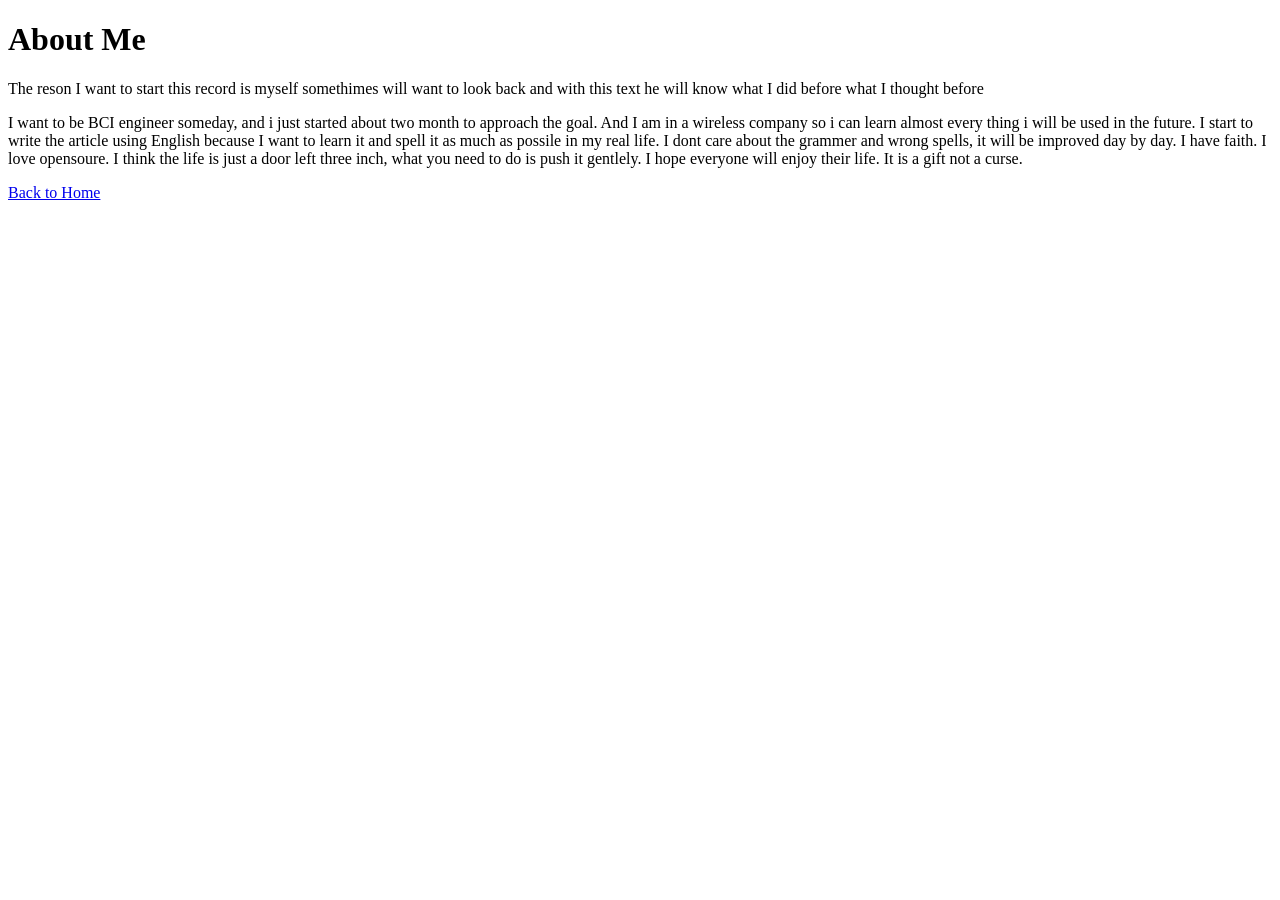
==== about.html @ ede0ac5c "Add about me. Updated the content of the about page with personal reflections and aspirations." ====
<!DOCTYPE html>
<html>
<head>
  <meta charset="UTF-8">
  <title>About Me</title>
</head>
<body>
  <h1>About Me</h1>
  <p>The reson I want to start this record is myself somethimes will want to look back and with this text he will know what I did before what I thought before</p>
  <p>I want to be BCI engineer someday, and i just started about two month to approach the goal.
    And I am in a wireless company so i can learn almost every thing i will be used in the future.
    I start to write the article using English because I want to learn it and spell it as much as possile in my real life. 
    I dont care about the grammer and wrong spells, it will be improved day by day. I have faith.
    I love opensoure.
    I think the life is just a door left three inch, what you need to do is push it gentlely.
    I hope everyone will enjoy their life. It is a gift not a curse.
  <p>
  <a href="index.html">Back to Home</a>
</body>
</html>
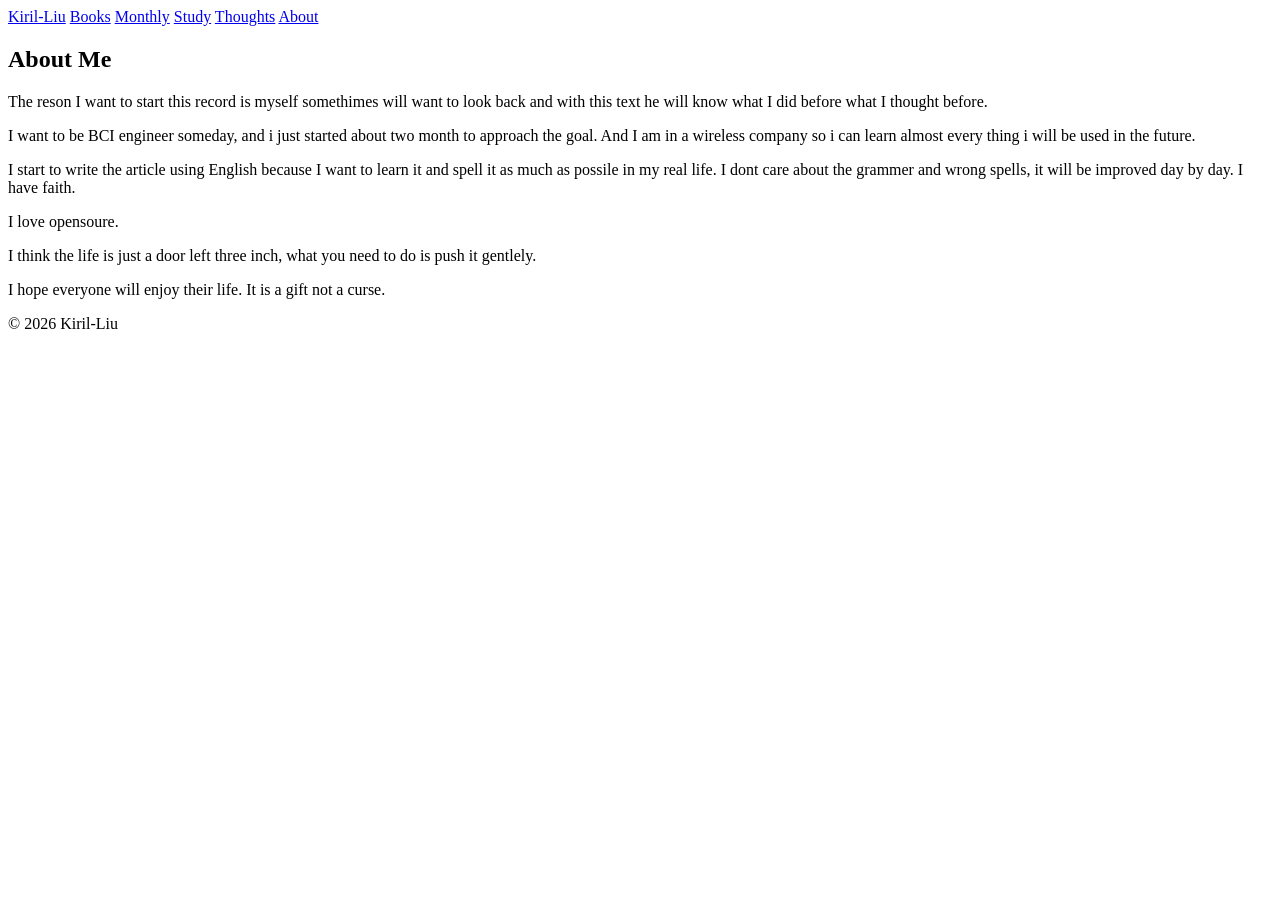
==== commit ce091dee: "Refactor about.html structure and content" ====
--- a/about.html
+++ b/about.html
@@ -1,20 +1,35 @@
 <!DOCTYPE html>
-<html>
+<html lang="en">
 <head>
   <meta charset="UTF-8">
+  <meta name="viewport" content="width=device-width, initial-scale=1">
   <title>About Me</title>
+  <link rel="stylesheet" href="style.css">
 </head>
 <body>
-  <h1>About Me</h1>
-  <p>The reson I want to start this record is myself somethimes will want to look back and with this text he will know what I did before what I thought before</p>
-  <p>I want to be BCI engineer someday, and i just started about two month to approach the goal.
-    And I am in a wireless company so i can learn almost every thing i will be used in the future.
-    I start to write the article using English because I want to learn it and spell it as much as possile in my real life. 
-    I dont care about the grammer and wrong spells, it will be improved day by day. I have faith.
-    I love opensoure.
-    I think the life is just a door left three inch, what you need to do is push it gentlely.
-    I hope everyone will enjoy their life. It is a gift not a curse.
-  <p>
-  <a href="index.html">Back to Home</a>
+  <header>
+    <nav>
+      <a href="index.html" class="logo">Kiril-Liu</a>
+      <a href="books.html">Books</a>
+      <a href="monthly.html">Monthly</a>
+      <a href="study.html">Study</a>
+      <a href="thoughts.html">Thoughts</a>
+      <a href="about.html">About</a>
+    </nav>
+  </header>
+
+  <main>
+    <section class="fade">
+      <h1>About Me</h1>
+      <p>The reson I want to start this record is myself somethimes will want to look back and with this text he will know what I did before what I thought before.</p>
+      <p>I want to be BCI engineer someday, and i just started about two month to approach the goal. And I am in a wireless company so i can learn almost every thing i will be used in the future.</p>
+      <p>I start to write the article using English because I want to learn it and spell it as much as possile in my real life. I dont care about the grammer and wrong spells, it will be improved day by day. I have faith.</p>
+      <p>I love opensoure.</p>
+      <p>I think the life is just a door left three inch, what you need to do is push it gentlely.</p>
+      <p>I hope everyone will enjoy their life. It is a gift not a curse.</p>
+    </section>
+  </main>
+
+  <footer>© 2026 Kiril-Liu</footer>
 </body>
 </html>
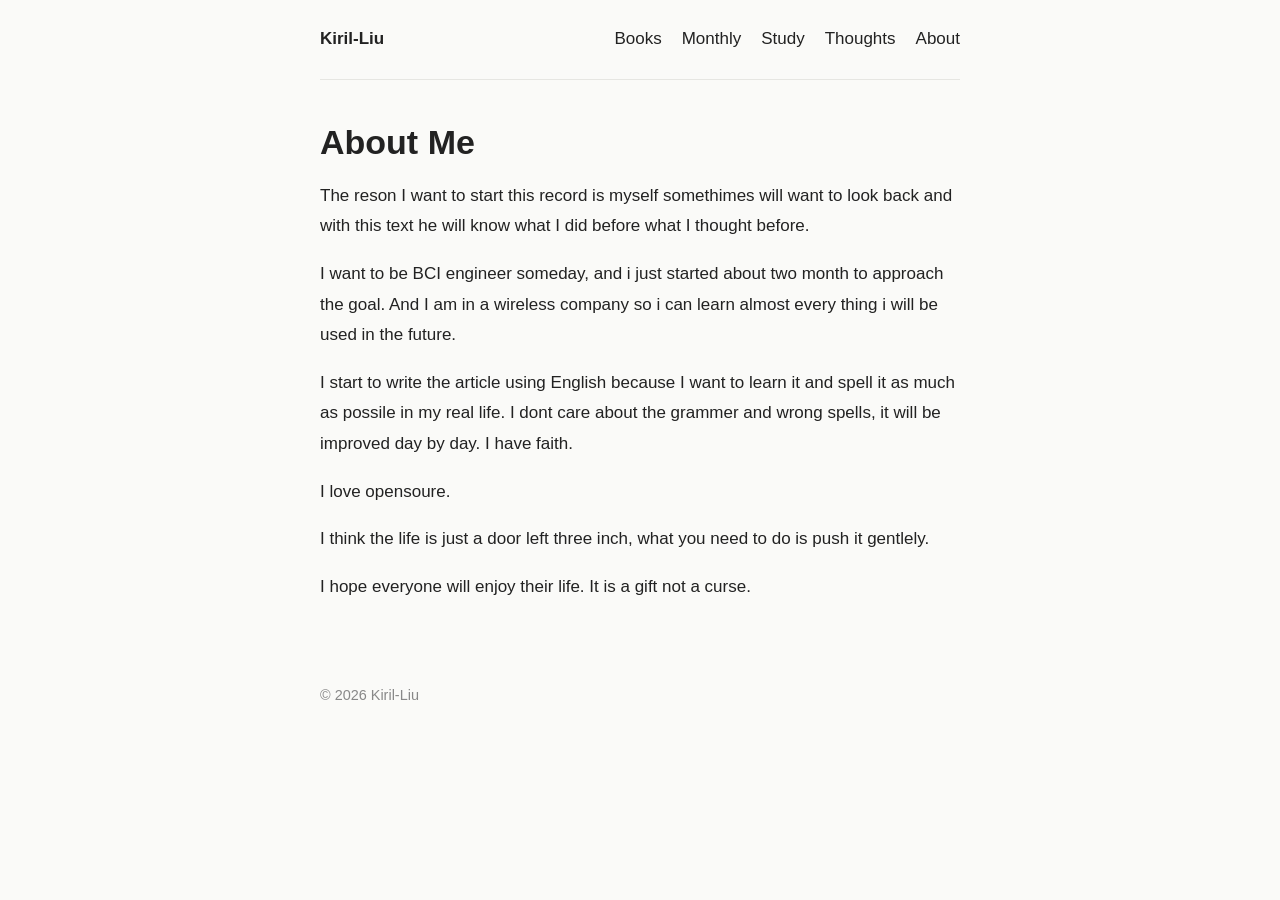
==== commit a984f3dc: "add pages" ====
--- a/about.html
+++ b/about.html
@@ -19,7 +19,7 @@
   </header>
 
   <main>
-    <section class="fade">
+    <article class="post fade">
       <h1>About Me</h1>
       <p>The reson I want to start this record is myself somethimes will want to look back and with this text he will know what I did before what I thought before.</p>
       <p>I want to be BCI engineer someday, and i just started about two month to approach the goal. And I am in a wireless company so i can learn almost every thing i will be used in the future.</p>
@@ -27,9 +27,9 @@
       <p>I love opensoure.</p>
       <p>I think the life is just a door left three inch, what you need to do is push it gentlely.</p>
       <p>I hope everyone will enjoy their life. It is a gift not a curse.</p>
-    </section>
+    </article>
   </main>
 
-  <footer>© 2026 Kiril-Liu</footer>
+  <footer>&copy; 2026 Kiril-Liu</footer>
 </body>
 </html>
--- a/style.css
+++ b/style.css
@@ -0,0 +1,80 @@
+/* ===== Theme ===== */
+:root {
+  --bg: #fafaf8; --text: #222; --muted: #888;
+  --accent: #3a6ea5; --line: #e6e6e2;
+}
+@media (prefers-color-scheme: dark) {
+  :root { --bg: #161616; --text: #ddd; --muted: #777;
+          --accent: #7aa7d9; --line: #2a2a2a; }
+}
+
+/* ===== Base ===== */
+* { box-sizing: border-box; }
+body {
+  margin: 0; background: var(--bg); color: var(--text);
+  font: 17px/1.8 -apple-system, "Segoe UI", "PingFang SC", "Microsoft YaHei", sans-serif;
+}
+header, main, footer { max-width: 680px; margin: 0 auto; padding: 0 20px; }
+a { color: inherit; text-decoration: none; }
+h1 { font-size: 2em; margin: 0 0 .4em; line-height: 1.3; }
+h2 { font-size: 1.1em; color: var(--muted); font-weight: 500; }
+h2 small { font-size: .75em; margin-left: 8px; }
+section { margin: 48px 0; }
+ul { padding-left: 0; list-style: none; }
+footer { padding: 40px 20px; color: var(--muted); font-size: .85em; }
+
+/* ===== Nav ===== */
+nav { display: flex; flex-wrap: wrap; gap: 20px; padding: 24px 0; border-bottom: 1px solid var(--line); }
+nav .logo { margin-right: auto; font-weight: 600; }
+
+/* animated underline for links */
+nav a, .links a, .list a, .post p a {
+  background: linear-gradient(var(--accent), var(--accent)) 0 100% / 0 1px no-repeat;
+  transition: background-size .3s, color .3s;
+}
+nav a:hover, .links a:hover, .list a:hover, .post p a:hover {
+  background-size: 100% 1px; color: var(--accent);
+}
+
+/* ===== Home / lists ===== */
+.now { padding: 20px 24px; border: 1px solid var(--line); border-radius: 10px; }
+.now h2 { margin-top: 0; }
+.list li { display: flex; gap: 16px; padding: 6px 0; }
+.list span, time { color: var(--muted); font-variant-numeric: tabular-nums; flex-shrink: 0; }
+main > h1 { margin-top: 40px; }
+
+/* ===== Thoughts ===== */
+.thought { padding: 16px 0; border-bottom: 1px solid var(--line); }
+.thought p { margin: .3em 0 0; }
+
+/* ===== Article body (detail pages) ===== */
+.post { margin: 40px 0; }
+.post h2 { font-size: 1.4em; color: var(--text); font-weight: 600; margin: 2em 0 .5em; }
+.post h3 { font-size: 1.15em; margin: 1.5em 0 .4em; }
+.post p  { margin: 1em 0; }
+.post ul, .post ol { padding-left: 1.4em; }
+.post ul { list-style: disc; }
+.post li { padding: 2px 0; }
+.post blockquote {
+  margin: 1.5em 0; padding: .2em 1.2em;
+  border-left: 3px solid var(--accent); color: var(--muted);
+}
+.post code {
+  background: var(--line); padding: 2px 6px;
+  border-radius: 4px; font-size: .9em;
+}
+.post pre { background: var(--line); padding: 16px; border-radius: 8px; overflow-x: auto; }
+.post pre code { background: none; padding: 0; }
+.post img { max-width: 100%; border-radius: 8px; }
+.post hr { border: none; border-top: 1px solid var(--line); margin: 2em 0; }
+.post .meta { color: var(--muted); font-size: .9em; margin-top: -.5em; }
+details summary { cursor: pointer; color: var(--accent); }
+
+/* ===== Animation ===== */
+.fade { opacity: 0; transform: translateY(12px); animation: up .6s ease forwards; }
+@keyframes up { to { opacity: 1; transform: none; } }
+main > .fade:nth-child(2) { animation-delay: .15s; }
+main > .fade:nth-child(3) { animation-delay: .3s; }
+@media (prefers-reduced-motion: reduce) {
+  .fade { animation: none; opacity: 1; transform: none; }
+}
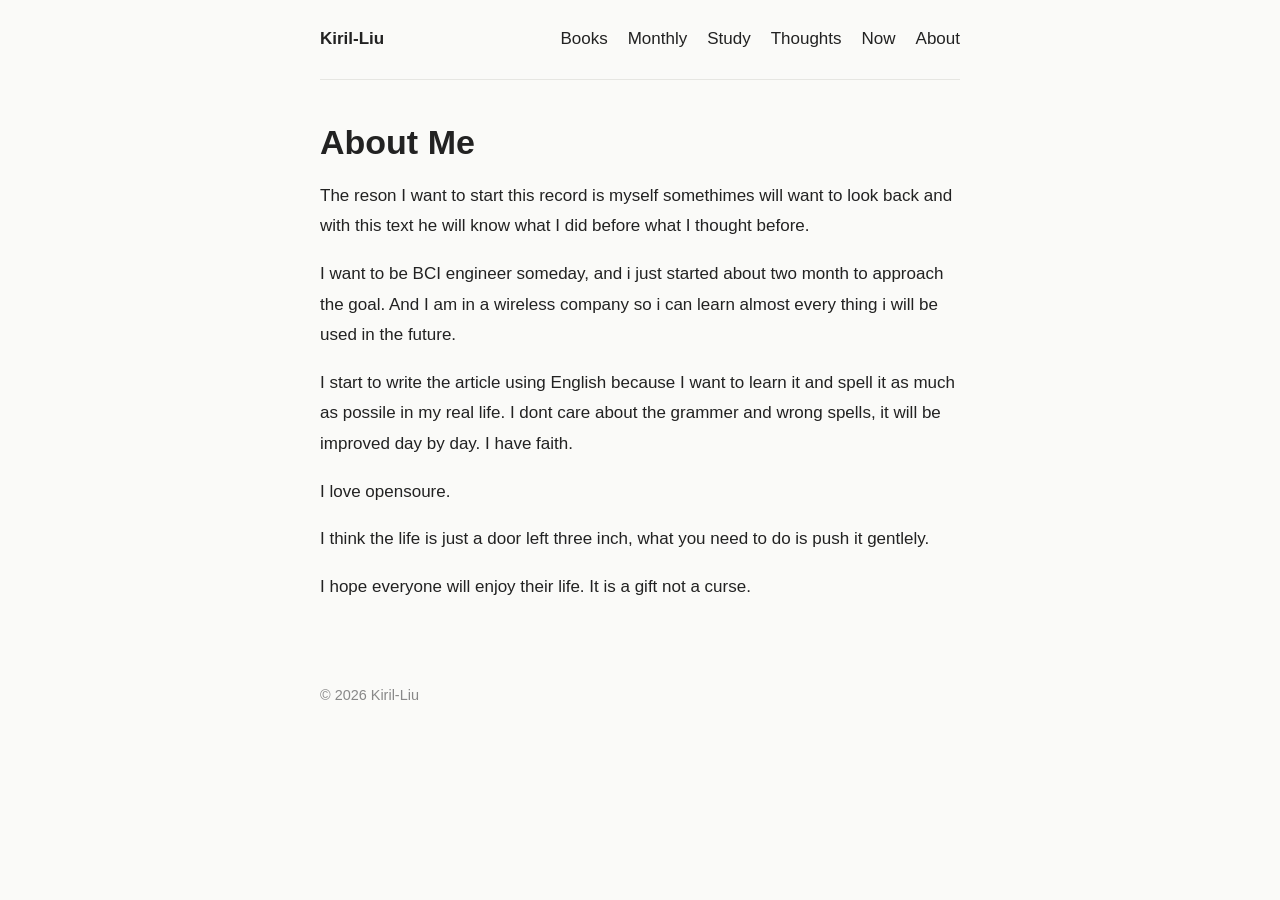
==== commit 9dbb559a: "Add Now history" ====
--- a/about.html
+++ b/about.html
@@ -14,6 +14,7 @@
       <a href="monthly.html">Monthly</a>
       <a href="study.html">Study</a>
       <a href="thoughts.html">Thoughts</a>
+      <a href="now.html">Now</a>
       <a href="about.html">About</a>
     </nav>
   </header>
--- a/style.css
+++ b/style.css
@@ -28,11 +28,11 @@
 nav .logo { margin-right: auto; font-weight: 600; }
 
 /* animated underline for links */
-nav a, .links a, .list a, .post p a {
+nav a, .links a, .list a, .post p a, .now .more a {
   background: linear-gradient(var(--accent), var(--accent)) 0 100% / 0 1px no-repeat;
   transition: background-size .3s, color .3s;
 }
-nav a:hover, .links a:hover, .list a:hover, .post p a:hover {
+nav a:hover, .links a:hover, .list a:hover, .post p a:hover, .now .more a:hover {
   background-size: 100% 1px; color: var(--accent);
 }
 
@@ -43,9 +43,13 @@
 .list span, time { color: var(--muted); font-variant-numeric: tabular-nums; flex-shrink: 0; }
 main > h1 { margin-top: 40px; }
 
-/* ===== Thoughts ===== */
-.thought { padding: 16px 0; border-bottom: 1px solid var(--line); }
-.thought p { margin: .3em 0 0; }
+/* ===== Now (history) ===== */
+.now .more { margin: .8em 0 0; font-size: .9em; }
+.lead { color: var(--muted); margin-top: 0; }
+.now-log li { display: flex; gap: 16px; padding: 14px 0; border-bottom: 1px solid var(--line); }
+.now-log span { color: var(--muted); font-variant-numeric: tabular-nums; flex-shrink: 0; }
+.now-log p { margin: 0; }
+.now-log p + p { margin-top: .3em; }
 
 /* ===== Article body (detail pages) ===== */
 .post { margin: 40px 0; }
